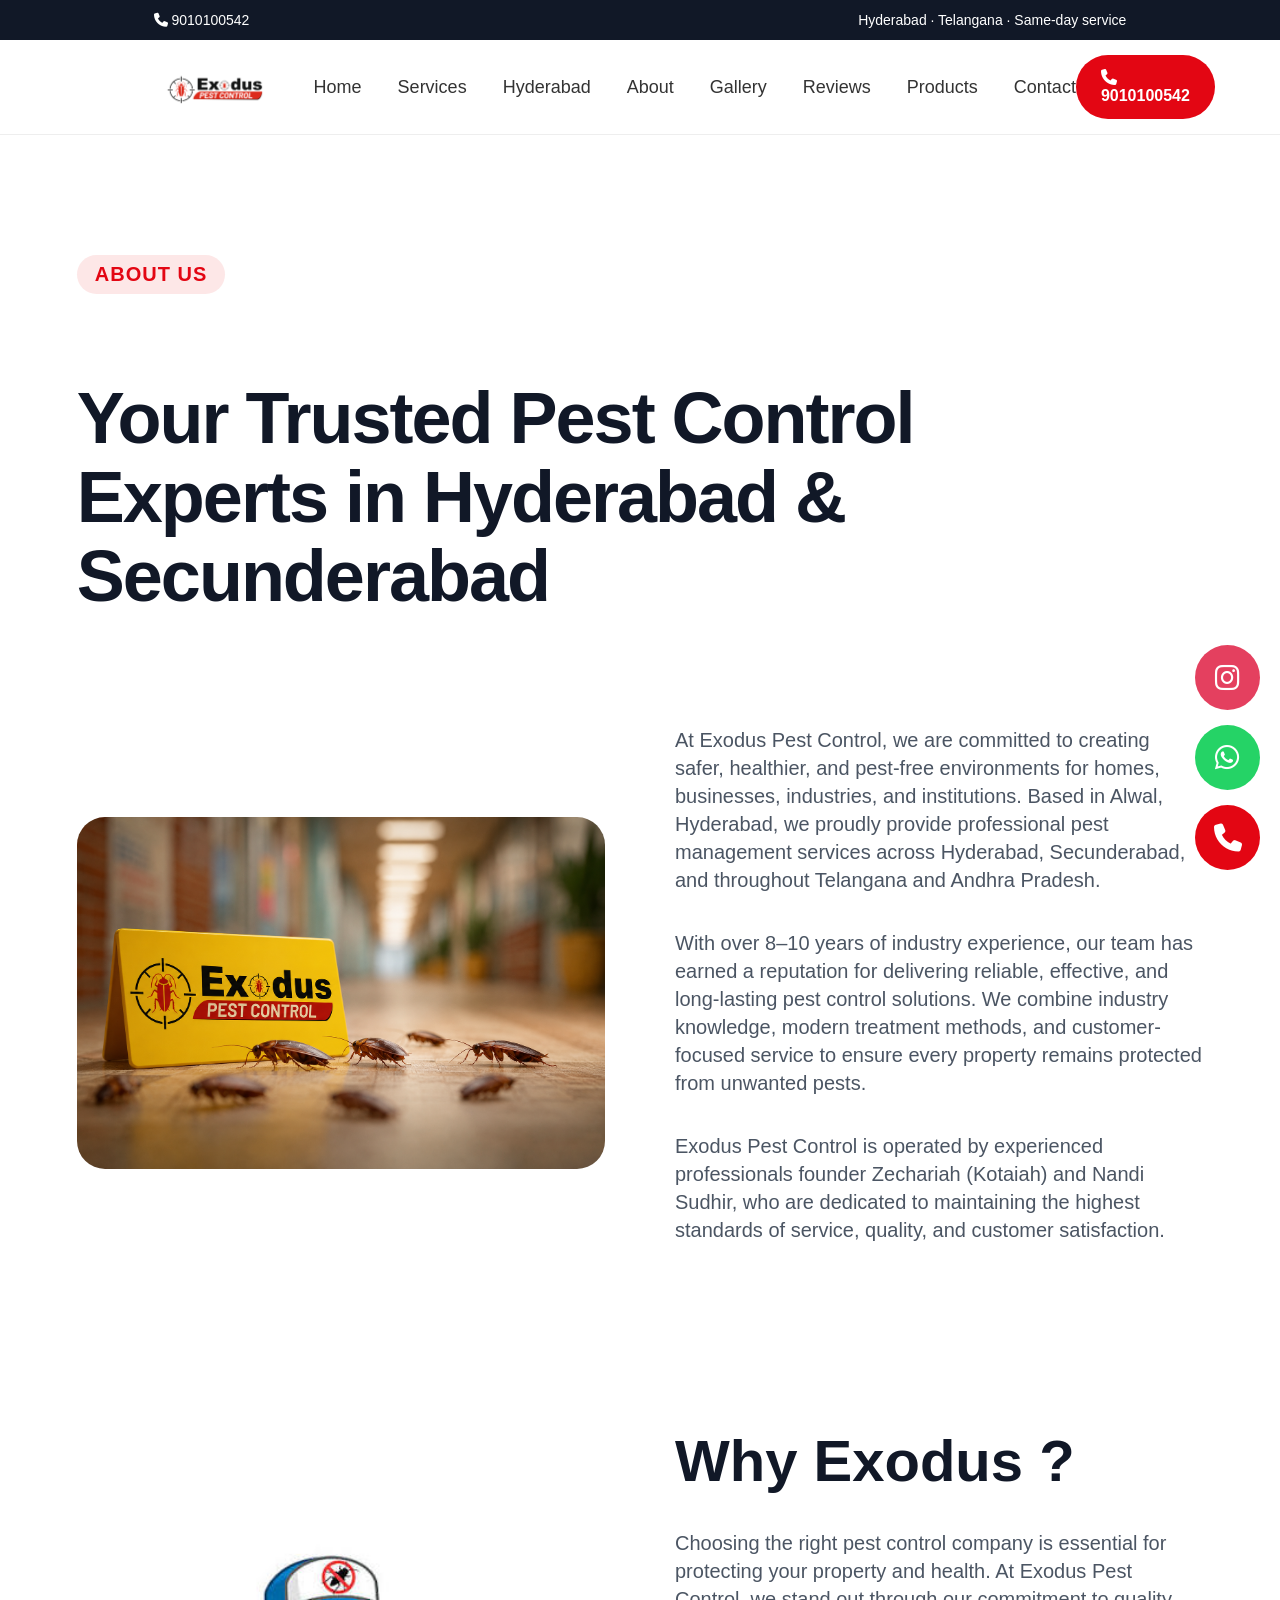
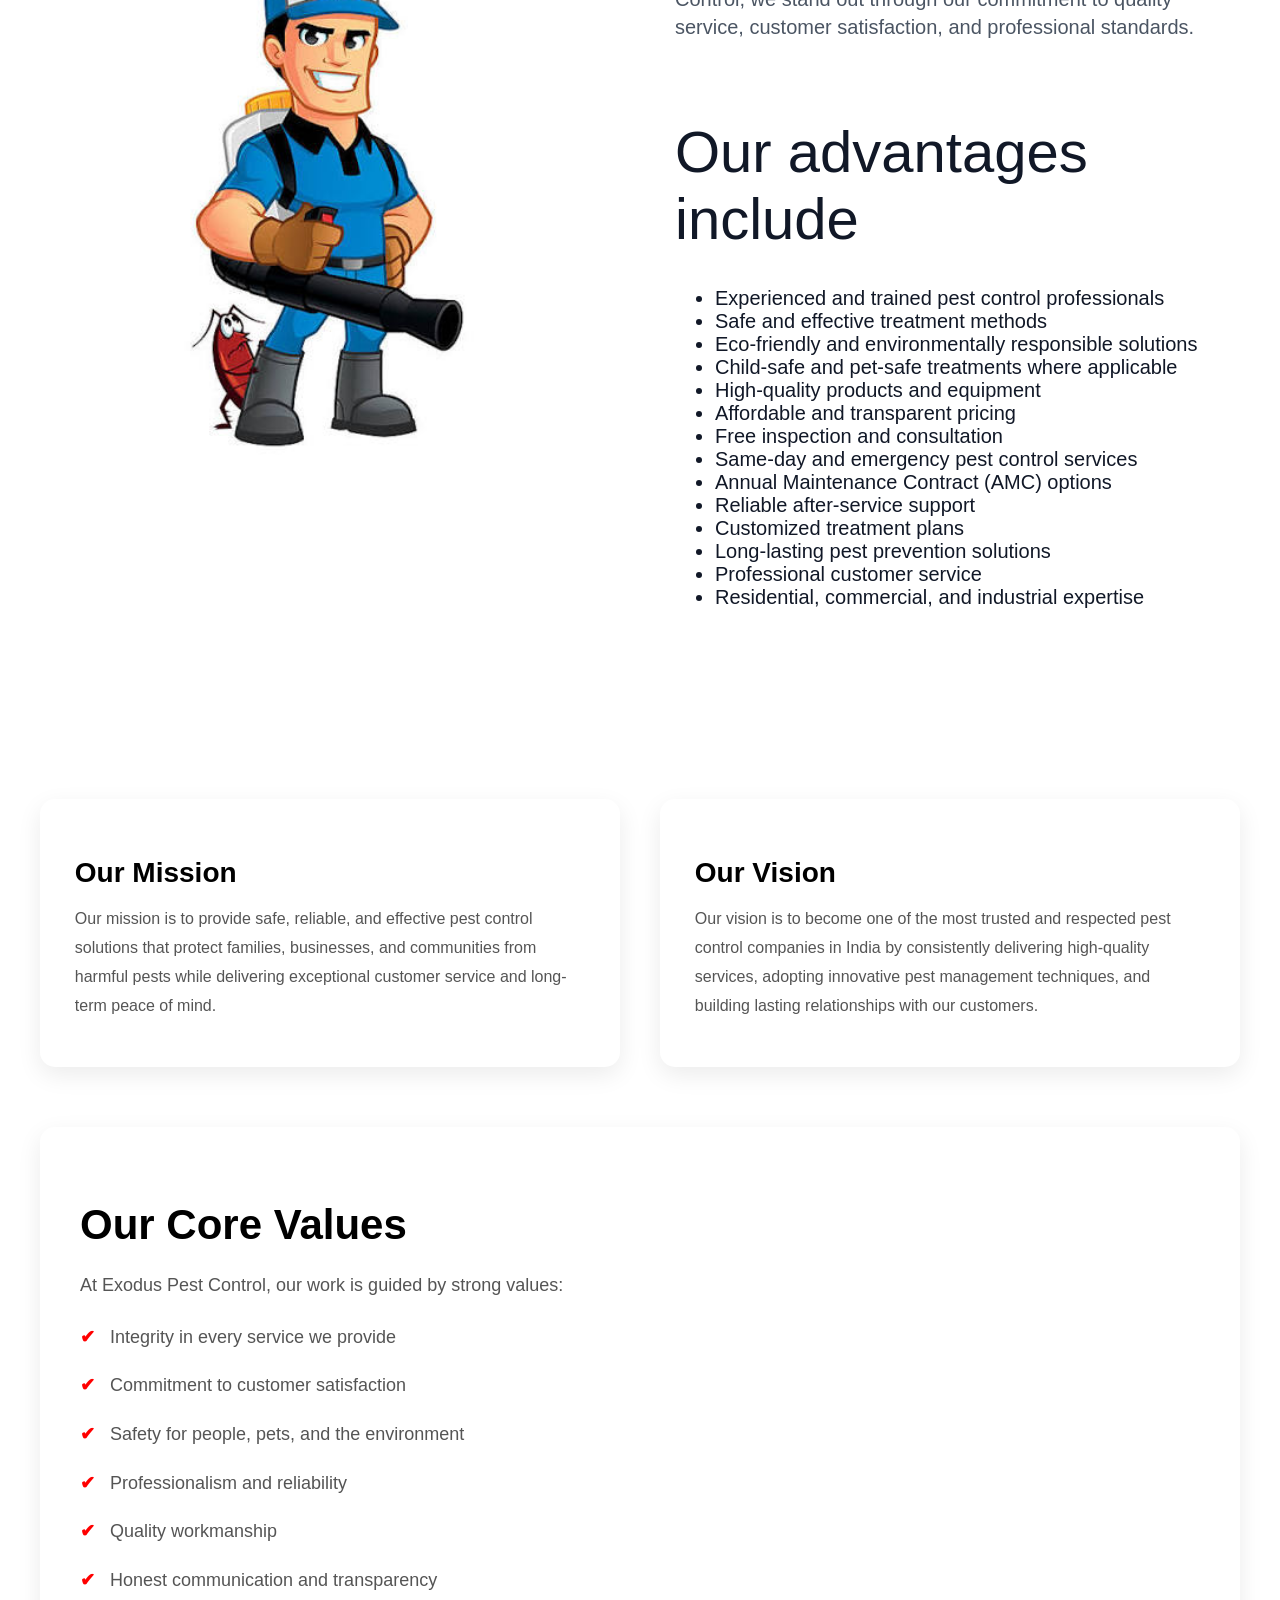
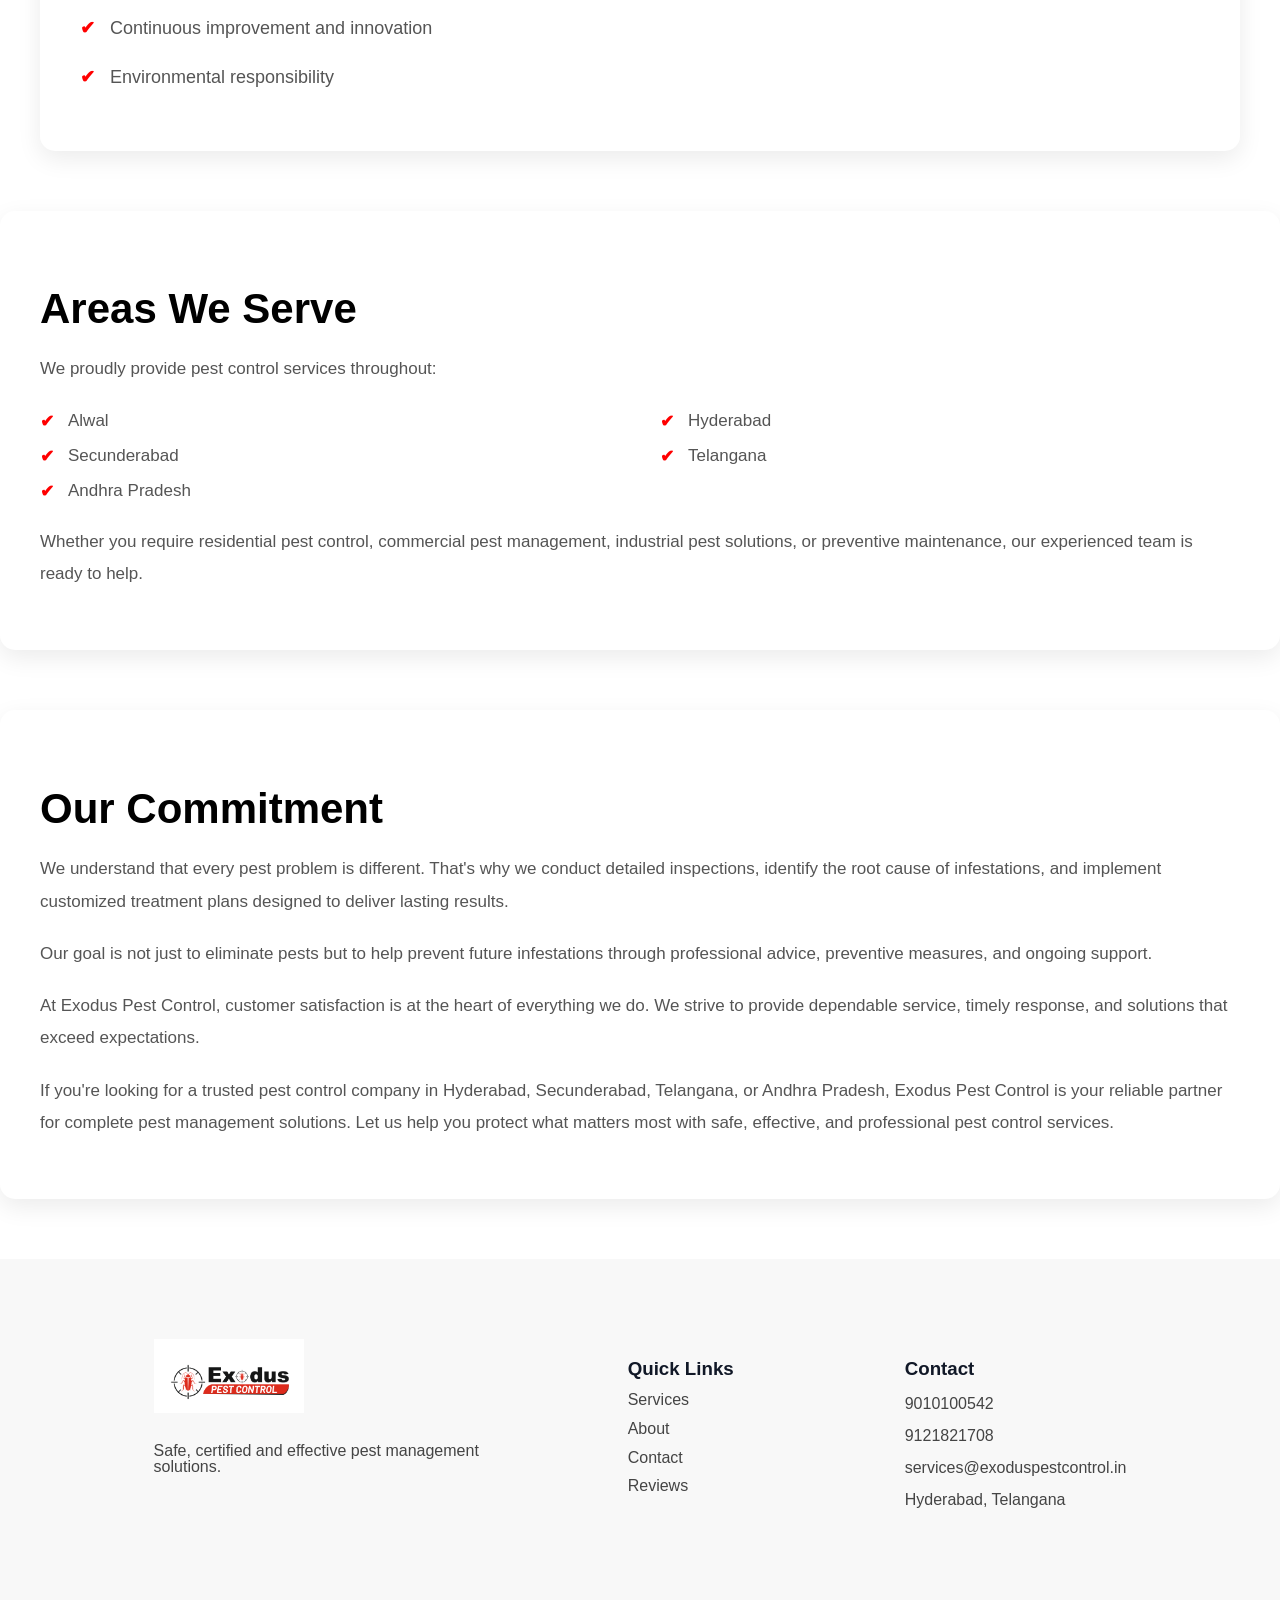
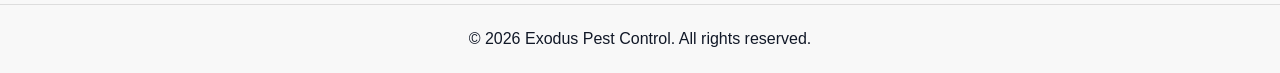
==== about.html @ 9509a2b0 "Add files via upload" ====
<!DOCTYPE html>
<html lang="en">
<head>
    <meta charset="UTF-8">
    <meta name="viewport" content="width=device-width, initial-scale=1.0">
    <title>Exodus Pest Control</title>
    <link rel="icon" type="image/png" href="topicon.png">
    <link rel="stylesheet" href="about.css">
    <link rel="stylesheet" href="https://cdnjs.cloudflare.com/ajax/libs/font-awesome/6.5.1/css/all.min.css">
</head>
<body>
 <!-- TOP BAR -->
    <div class="top-bar">

        <div class="top-left">
            <i class="fa-solid fa-phone"></i>
            <span href="tel:+916305151928">9010100542</span>
        </div>

        <div class="top-right">
            Hyderabad · Telangana · Same-day service
        </div>

    </div>

    <div class="background-text">
        EXODUS
    </div>


    <!-- NAVBAR -->
    <header>

        <nav class="navbar">

            <div class="logo">

                <img src="logo.png" alt="logo">

            </div>

            <ul class="nav-links">

                <li><a href="exodus.html">Home</a></li>
                <li><a href="service.html">Services</a></li>
                <li><a href="hyderabad.css">Hyderabad</a></li>
                <li><a href="about.html">About</a></li>
                <li><a href="#">Gallery</a></li>
                <li><a href="#">Reviews</a></li>
                <li><a href="#">Products</a></li>
                <li><a href="contact.html">Contact</a></li>

            </ul>

            <a href="tel:9010100542" class="call-btn">

                <i class="fa-solid fa-phone"></i>
                9010100542

            </a>

        </nav>

    </header>
<!-- ================= ABOUT ================= -->

<section class="about">

    <div class="container">

        <span class="section-tag">
            ABOUT US
        </span>

        <h2>
          Your Trusted Pest Control Experts in Hyderabad & Secunderabad
        </h2>

        

        <div class="about-wrapper">

            <!-- Left Image -->

            <div class="about-image">

                <img src="aboutimage.png" alt="Exodus Pest Control">

            </div>

            <!-- Right Content -->

            <div class="about-content">

                

                <p>
                  At Exodus Pest Control, we are committed to creating safer, 
                  healthier, and pest-free environments for homes, businesses, industries, 
                  and institutions. Based in Alwal, Hyderabad, we proudly provide professional pest 
                  management services across Hyderabad, Secunderabad, and throughout Telangana and Andhra Pradesh.
                </p>

                <p>
                  With over 8–10 years of industry experience, our team has earned a reputation for delivering
                  reliable, effective, and long-lasting pest control solutions. We combine industry knowledge,
                  modern treatment methods, and customer-focused service to ensure every property remains protected
                  from unwanted pests.
                </p>

                <p>
                  Exodus Pest Control is operated by experienced professionals founder Zechariah (Kotaiah) and Nandi Sudhir,
                  who are dedicated to maintaining the highest standards of service, quality, and customer satisfaction. 
                </p>

            </div>

        </div>

    </div>
        <div class="about-wrapper1">

            <!-- Right Image -->

            <div class="about-image1">

                <img src="WhyExodus.jpg" alt="Exodus Pest Control">

            </div>

            <!-- left Content -->

            <div class="about-content1">

                <h3>
                    Why Exodus ?
                </h3>

                <p>
                  Choosing the right pest control company is essential for protecting your property and health.
                  At Exodus Pest Control, we stand out through our commitment to quality service, customer satisfaction,
                  and professional standards.</p>

                <h4> Our advantages include</h4>
                
                <ul>
                    <li>Experienced and trained pest control professionals</li>
                    <li>Safe and effective treatment methods
                    <li>Eco-friendly and environmentally responsible solutions</li>
                    <li>Child-safe and pet-safe treatments where applicable</li>
                    <li>High-quality products and equipment</li>
                    <li>Affordable and transparent pricing</li>
                    <li>Free inspection and consultation</li>
                    <li>Same-day and emergency pest control services</li>
                    <li>Annual Maintenance Contract (AMC) options</li>
                    <li>Reliable after-service support</li>
                    <li>Customized treatment plans</li>
                    <li>Long-lasting pest prevention solutions</li>
                    <li>Professional customer service</li>
                    <li>Residential, commercial, and industrial expertise</li></li>
                </ul>

                

            </div>

        </div>

    </div>


</section>
<div class="mission-vision">

    <div class="mission">
        <h3>Our Mission</h3>
        <p>
            Our mission is to provide safe, reliable, and effective pest control solutions
            that protect families, businesses, and communities from harmful pests while
            delivering exceptional customer service and long-term peace of mind.
        </p>
    </div>

    <div class="vision">
        <h3>Our Vision</h3>
        <p>
            Our vision is to become one of the most trusted and respected pest control
            companies in India by consistently delivering high-quality services, adopting
            innovative pest management techniques, and building lasting relationships with
            our customers.
        </p>
    </div>

</div>
<section class="core-values">

    <div class="values-card">

        <h2>Our Core Values</h2>

        <p>At Exodus Pest Control, our work is guided by strong values:</p>

        <ul>
            <li>Integrity in every service we provide</li>
            <li>Commitment to customer satisfaction</li>
            <li>Safety for people, pets, and the environment</li>
            <li>Professionalism and reliability</li>
            <li>Quality workmanship</li>
            <li>Honest communication and transparency</li>
            <li>Continuous improvement and innovation</li>
            <li>Environmental responsibility</li>
        </ul>

    </div>

</section>
<!-- Areas We Serve -->
<section class="about-card">

    <h2>Areas We Serve</h2>

    <p>We proudly provide pest control services throughout:</p>

    <ul class="areas-list">
        <li>Alwal</li>
        <li>Hyderabad</li>
        <li>Secunderabad</li>
        <li>Telangana</li>
        <li>Andhra Pradesh</li>
    </ul>

    <p>
        Whether you require residential pest control, commercial pest management,
        industrial pest solutions, or preventive maintenance, our experienced team
        is ready to help.
    </p>

</section>

<!-- Our Commitment -->
<section class="about-card">

    <h2>Our Commitment</h2>

    <p>
        We understand that every pest problem is different. That's why we conduct
        detailed inspections, identify the root cause of infestations, and implement
        customized treatment plans designed to deliver lasting results.
    </p>

    <p>
        Our goal is not just to eliminate pests but to help prevent future
        infestations through professional advice, preventive measures, and ongoing
        support.
    </p>

    <p>
        At Exodus Pest Control, customer satisfaction is at the heart of everything
        we do. We strive to provide dependable service, timely response, and
        solutions that exceed expectations.
    </p>

    <p>
        If you're looking for a trusted pest control company in Hyderabad,
        Secunderabad, Telangana, or Andhra Pradesh, Exodus Pest Control is your
        reliable partner for complete pest management solutions. Let us help you
        protect what matters most with safe, effective, and professional pest control
        services.
    </p>

</section>
<footer>

        <div class="footer-grid">

            <div>

                <img src="logo.png"
                alt="logo">

                <p>
                    Safe, certified and effective
                    pest management solutions.
                </p>

            </div>

            <div>

                <h3>Quick Links</h3>

                <a href="service.html">Services</a>
                <a href="about.html">About</a>
                <a href="contact.html">Contact</a>
                <a href="reviews.html">Reviews</a>

            </div>

            <div>

                <h3>Contact</h3>

                <p>9010100542</p>
                <p>9121821708</p>
                <p>services@exoduspestcontrol.in</p>
                <p>Hyderabad, Telangana</p>

            </div>

        </div>

        <div class="copyright">

            © 2026 Exodus Pest Control.
            All rights reserved.

        </div>

</footer>
    <a href="https://www.instagram.com/YOUR_INSTAGRAM_USERNAME/" class="instagram" target="_blank">
    <i class="fa-brands fa-instagram"></i>
    </a>

    <a href="https://wa.me/919010100542?text=Hi%20Exodus%20Pest%20Control,%20I%20would%20like%20to%20know%20more%20about%20your%20services." class="whatsapp">
        <i class="fa-brands fa-whatsapp"></i>
    </a>

    <a href="tel:+919010100542" class="floating-call">
        <i class="fa-solid fa-phone"></i>
    </a>

</body>
</html>
---- about.css ----
body{
    font-family:Arial, Helvetica, sans-serif;
    color:#111827;
    background:#ffffff;
    margin: 0;
    padding: 0;
}

.top-bar{
    background:#111827;
    color:white;

    padding:12px 12%;

    display:flex;
    justify-content:space-between;
    align-items:center;

    font-size:14px;
}

.background-text{
    position:fixed;

    top:50%;
    left:50%;

    transform:translate(-50%,-50%);

    font-size:12rem;
    font-weight:900;

    color:rgba(227,6,19,0.05);

    letter-spacing:15px;

    user-select:none;
    pointer-events:none;

    z-index:-1;

    white-space:nowrap;
}


/* NAVBAR */

header{
    position:sticky;
    top:0;
    background:white;
    z-index:1000;
    border-bottom:1px solid #eee;
}

.navbar{

    display:flex;
    justify-content:space-between;
    align-items:center;

    padding:15px 12%;
}

.logo img{
    width:120px;
}

.nav-links{
    display:flex;
    gap:36px;
    list-style:none;
}

.nav-links a{
    text-decoration:none;
    color:#333;
    font-size:18px;
    transition:.3s;
}

.nav-links a:hover{
    color:#e30613;
}

.nav-links a.active{

    color:#d50018;

    background:#ffe9ea;

    padding:12px 18px;

    border-radius:10px;

}

.call-btn{
    

    background:#e30613;
    color:white;

    text-decoration:none;

    padding:14px 25px;

    border-radius:40px;

    font-weight:600;
}

.about{

    padding:120px 6%;

    background:#fff;

}

.section-tag{

    display:inline-block;

    padding:8px 18px;

    background:#fde7e7;

    color:#e30613;

    border-radius:30px;

    font-size:20px;

    font-weight:700;

    letter-spacing:1px;

    margin-bottom:25px;

}

.about h2{

    font-size:72px;

    font-weight:700;

    line-height:1.1;

    color:#111827;

    letter-spacing:-2px;

    max-width:900px;

}

.section-subtitle{

    margin-top:25px;

    font-size:25px;

    color:#5b6475;

    max-width:900px;

    line-height:1.7;

}

.about-wrapper{

    display:grid;

    grid-template-columns:1fr 1fr;

    gap:70px;

    align-items:center;

    margin-top:90px;

}

.about-image img{

    width:100%;

    border-radius:28px;

    display:block;

    object-fit:cover;

}


.about-content p{

    font-size:20px;

    line-height:1.4;

    color:#4b5563;

    margin-bottom:35px;

}

.about-wrapper1{

    display:grid;

    grid-template-columns:1fr 1fr;

    gap:70px;

    align-items:center;

    margin-top:90px;

}

.about-image1 img{

    width:100%;

    border-radius:28px;

    display:block;

    object-fit:cover;

}


.about-content1 p{

    font-size:20px;

    line-height:1.4;

    color:#4b5563;

    margin-bottom:35px;

}

.about-content1 h3{

    font-size:58px;

    font-weight:700;

    color:#111827;

    margin-bottom:35px;

}

.about-content1 h4{

    font-size:58px;

    font-weight:500;

    color:#111827;

    margin-bottom:35px;

}

.about-content1 ul{
    font-size: 20px;
}

@media(max-width:992px){

.about{

padding:80px 0;

}

.about h2{

font-size:42px;

}

.section-subtitle{

font-size:19px;

}

.about-wrapper{

grid-template-columns:1fr;

gap:50px;

}

.about-content h3{

font-size:38px;

}

.about-content p{

font-size:18px;

}

}

.mission-vision{
    
    display: grid;
    grid-template-columns: 1fr 1fr;
    gap: 40px;
    max-width: 1200px;
    margin: 50px auto;
    padding: 0 20px;
}


.mission,
.vision{
    background: #fff;
    padding: 30px 6%;
    border-radius: 15px;
    box-shadow: 0 8px 25px rgba(0,0,0,0.08);
}

.mission h3,
.vision h3{
    margin-bottom: 15px;
    color: black;
    font-size: 28px;
}

.mission p,
.vision p{
    color: #555;
    line-height: 1.8;
    font-size: 16px;
}

@media (max-width: 768px){
    .mission-vision{
        grid-template-columns: 1fr;
    }
}

.core-values{
    max-width: 1200px;
    margin: 60px auto;
    padding: 0 20px;
}

.values-card{
    background: #fff;
    padding: 40px;
    border-radius: 15px;
    box-shadow: 0 8px 25px rgba(0,0,0,0.08);
}

.values-card h2{
    color: black;
    font-size: 42px;
    margin-bottom: 20px;
}

.values-card p{
    color: #555;
    font-size: 18px;
    line-height: 1.8;
    margin-bottom: 20px;
}

.values-card ul{
    list-style: none;
    padding: 0;
    margin: 0;
}

.values-card ul li{
    position: relative;
    padding-left: 30px;
    margin-bottom: 18px;
    font-size: 18px;
    color: #555;
    line-height: 1.7;
}

.values-card ul li::before{
    content: "✔";
    position: absolute;
    left: 0;
    color: red;
    font-weight: bold;
    font-size: 18px;
}

.about-card{
    max-width:1200px;
    margin:60px auto;
    padding:40px;
    background:#fff;
    border-radius:15px;
    box-shadow:0 8px 25px rgba(0,0,0,0.08);
}

.about-card h2{
    font-size:42px;
    color:black;
    margin-bottom:20px;
}

.about-card p{
    font-size:17px;
    line-height:1.9;
    color:#555;
    margin-bottom:20px;
}

.areas-list{
    display:grid;
    grid-template-columns:repeat(2,1fr);
    gap:15px 40px;
    list-style:none;
    padding:0;
    margin:25px 0;
}

.areas-list li{
    position:relative;
    padding-left:28px;
    font-size:17px;
    color:#555;
}

.areas-list li::before{
    content:"✔";
    position:absolute;
    left:0;
    color:red;
    font-weight:bold;
}

@media(max-width:768px){

    .about-card{
        padding:30px 20px;
    }

    .areas-list{
        grid-template-columns:1fr;
    }

}

footer{

    background:#f8f8f8;

    margin-top:10px;
}

.footer-grid{

    padding:80px 12%;

    display:grid;

    grid-template-columns:2fr 1fr 1fr;

    gap:80px;
}

.footer-grid img{

    width:150px;
    margin-bottom:10px;
}

.footer-grid p{

    display:block;

    text-decoration:none;

    color:#444;

    line-height:1;
}

.footer-grid a{
     display:block;

    text-decoration:none;

    color:#444;

    line-height:1.8;
}

.footer-grid h3{

    margin-bottom:6px;
}

.copyright{

    text-align:center;

    padding:25px;

    border-top:1px solid #ddd;
}

.whatsapp,
.floating-call,.instagram{

    position:fixed;
    right:20px;

    width:65px;
    height:65px;

    border-radius:50%;

    display:flex;
    align-items:center;
    justify-content:center;

    color:white;

    text-decoration:none;

    font-size:28px;

    z-index:999;
}

.whatsapp{

    bottom:110px;
    background:#25d366;
}

.floating-call{

    bottom:30px;
    background:#e30613;
}
.instagram{

    bottom:190px;
    background:#E4405F;
}
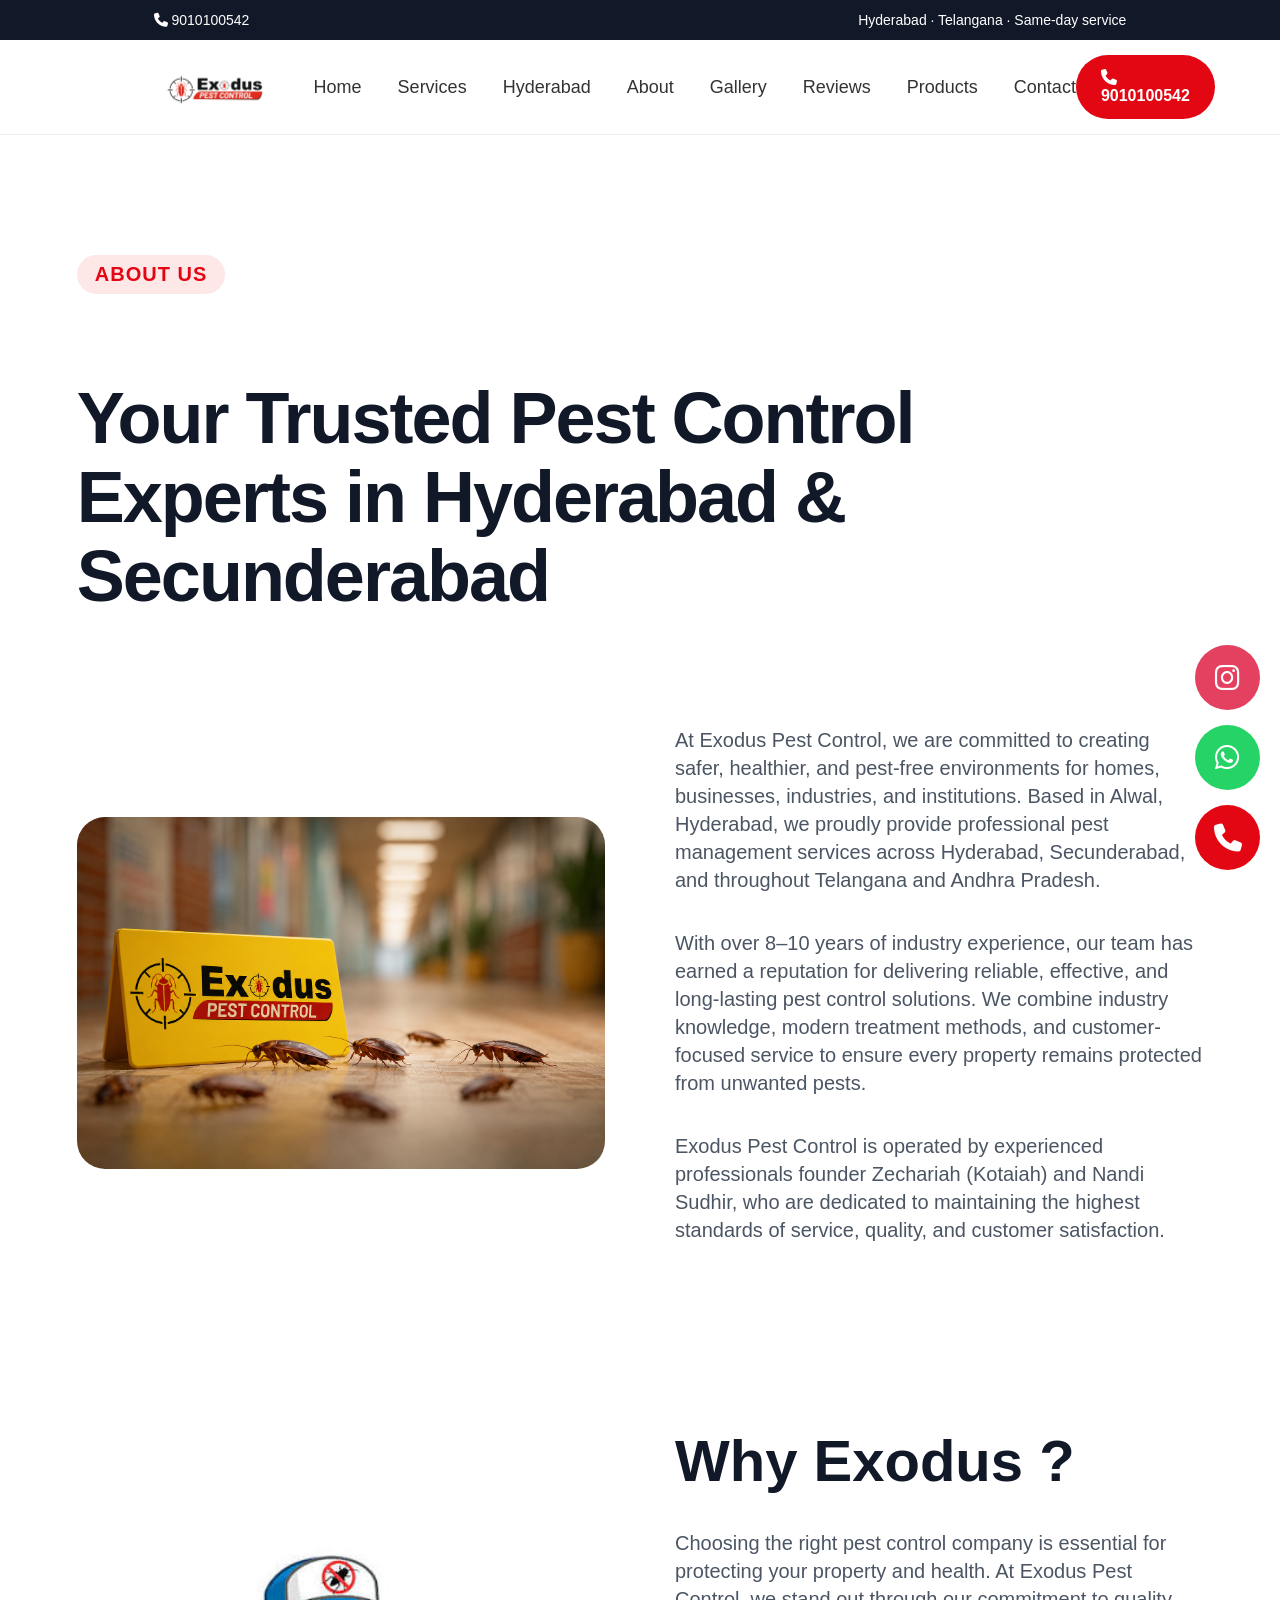
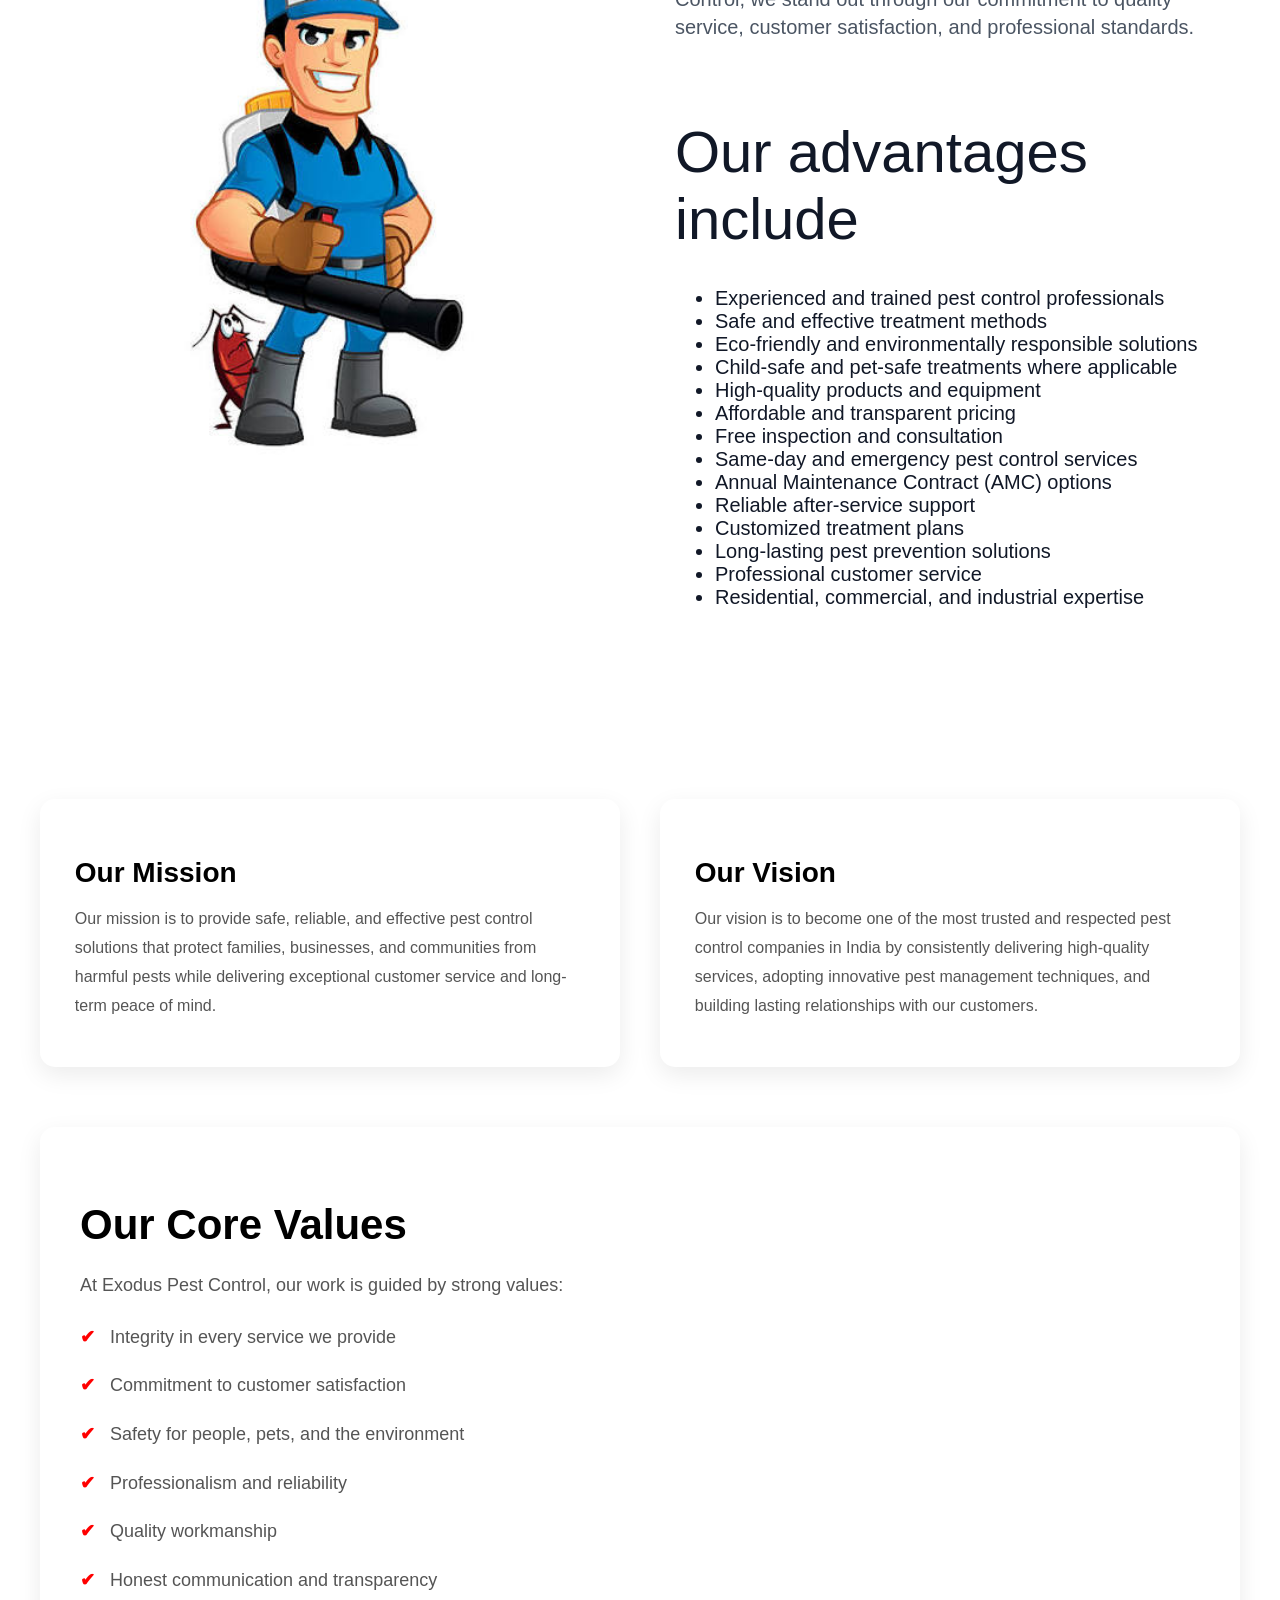
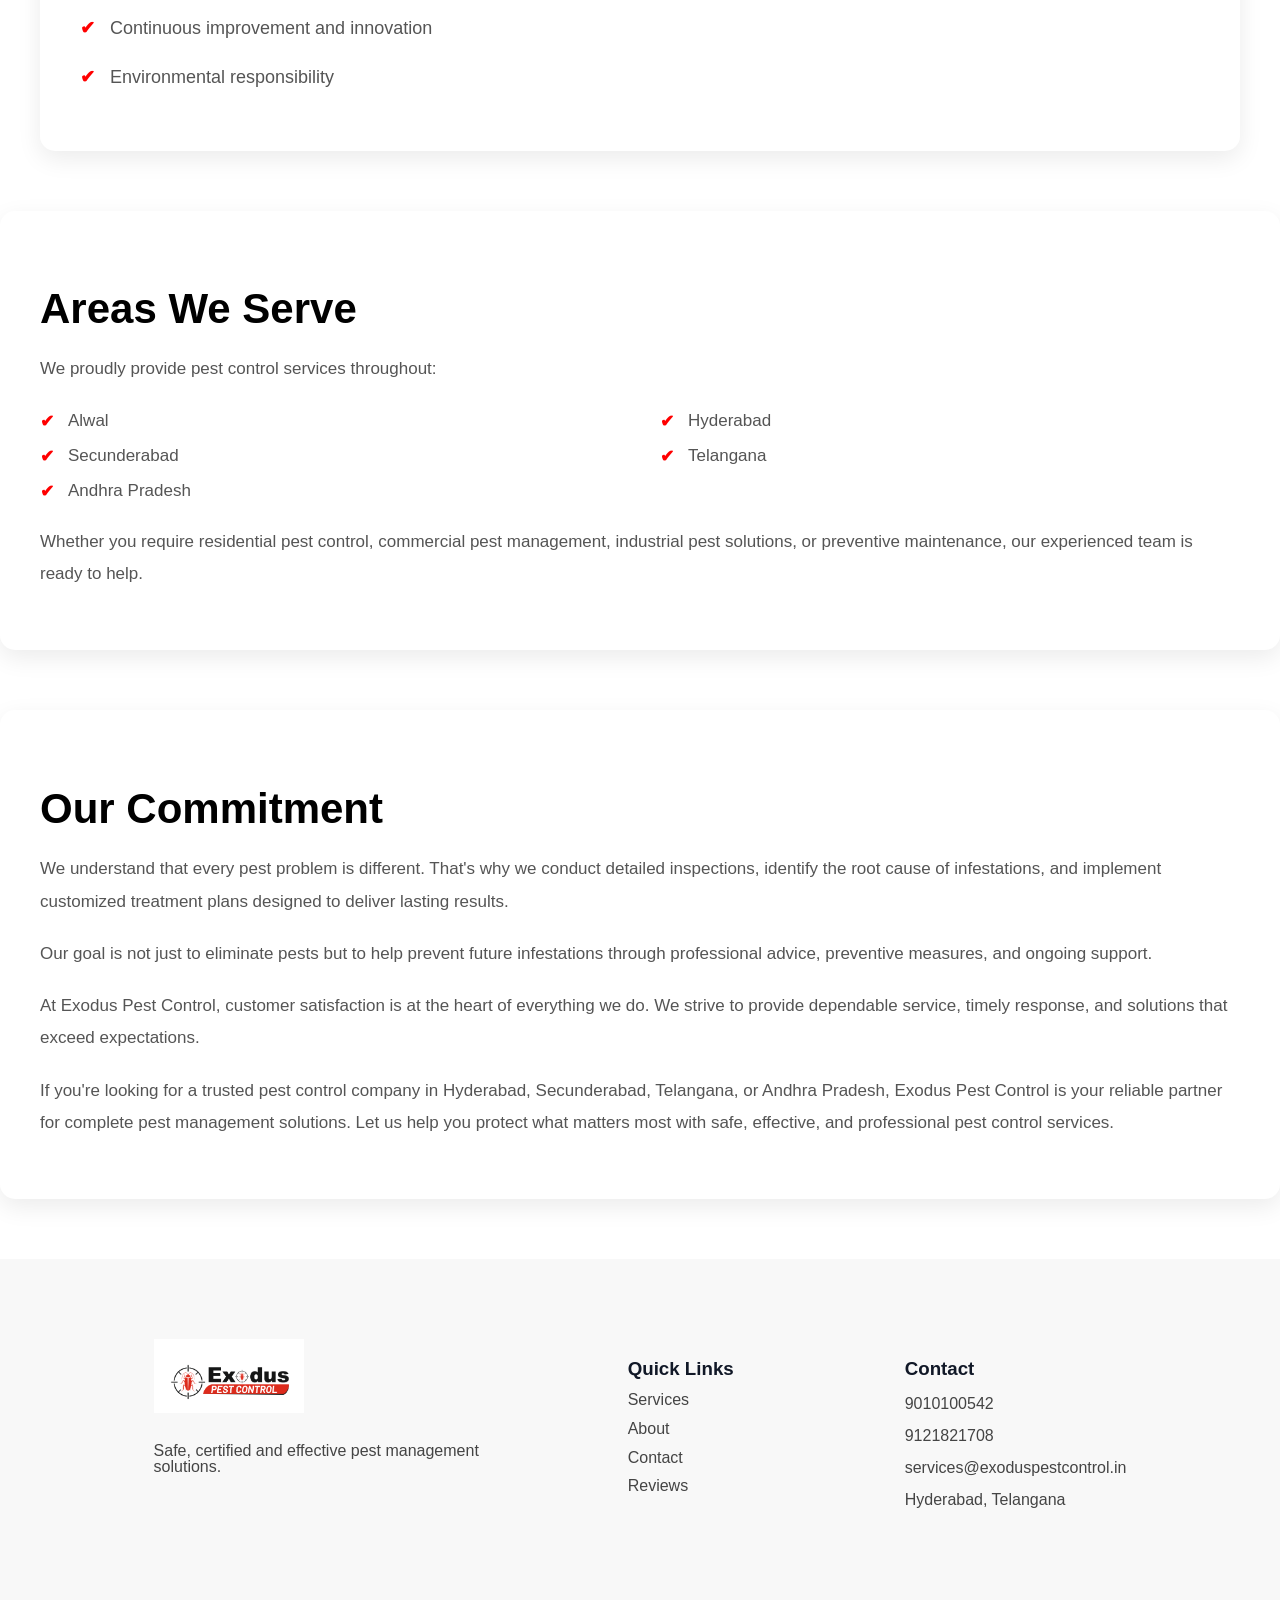
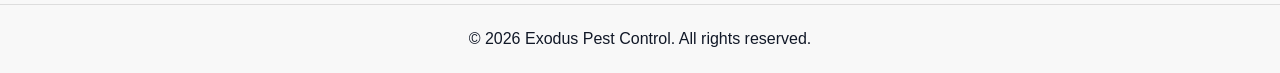
==== commit 95fed050: "Update about.html" ====
--- a/about.html
+++ b/about.html
@@ -41,7 +41,7 @@
 
             <ul class="nav-links">
 
-                <li><a href="exodus.html">Home</a></li>
+                <li><a href="index.html">Home</a></li>
                 <li><a href="service.html">Services</a></li>
                 <li><a href="hyderabad.css">Hyderabad</a></li>
                 <li><a href="about.html">About</a></li>
@@ -330,4 +330,4 @@
     </a>
 
 </body>
-</html>+</html>
